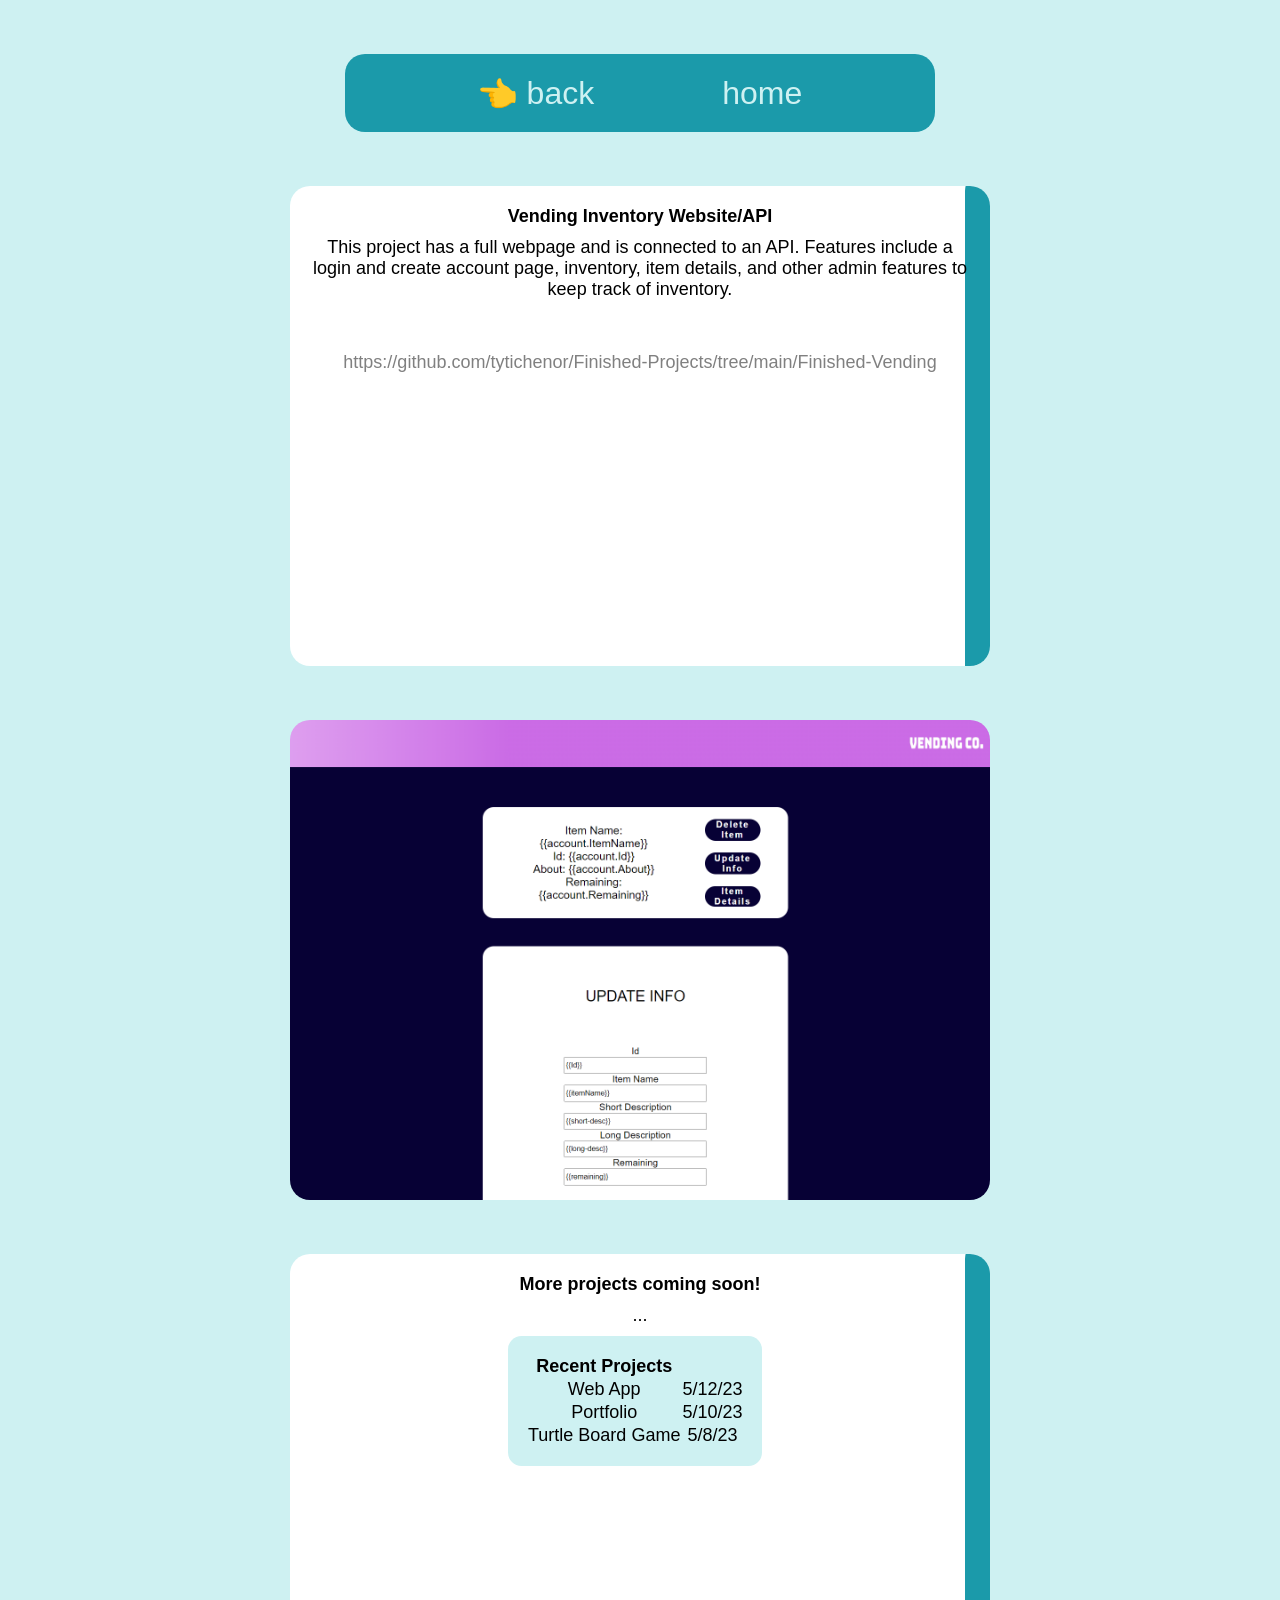
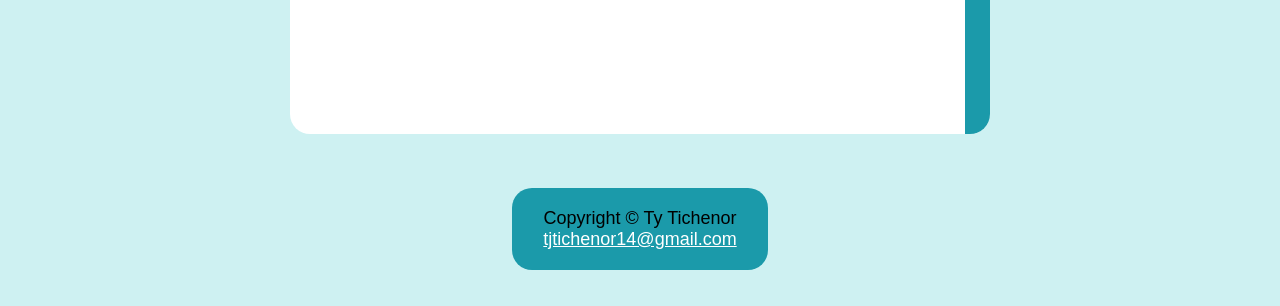
==== HTMLCSS/scportfolio-23/project-other.html @ f35fe65f "with files" ====
<!DOCTYPE html>
<html lang='en'>
    <head>
        <title>Ty Tichenor</title>
        <meta charset="utf-8">
        <link rel="stylesheet" href="portfolio.css">
        <meta name="viewport" content="width=device-width,initial-scale=1.0">
        <meta name="description" content="Ty Tichenor - Junior Computer Programmer - SICTC Evansville, IN - Other Projects">
    </head>
    <body>
        <nav class="project-page-nav">
            <a href="projects.html"> 👈 back</a><a href="index.html">home</a>
        </nav>
        <main>
            <div class="row">
                <div class="card">
                    <h4>Vending Inventory Website/API</h4>
                    <p>This project has a full webpage and is connected to an API. Features include a login and create account page, inventory, item details, and other admin features to keep track of inventory.</p> <br>
                    <br><a class="out-link-github" href="https://github.com/tytichenor/Finished-Projects/tree/main/Finished-Vending">https://github.com/tytichenor/Finished-Projects/tree/main/Finished-Vending</a></p>
                </div>
                <div class="card-preview-img-Vending">
                </div>
            </div>
            <div class="row">
                <div class="card">
                    <h4>More projects coming soon!</h4>
                    <p>...</p>
                    <table>
                        <th>Recent Projects</th>
                        <tr><td>Web App</td><td>5/12/23</td></tr>
                        <tr><td>Portfolio</td><td>5/10/23</td></tr>
                        <tr><td>Turtle Board Game</td><td>5/8/23</td></tr>
                      </table>
                </div>
            </div>
            <div class="card-preview">
            </div>
        </main>
        <footer class="project-page-footer">
            Copyright &copy; Ty Tichenor <br>
            <a href="mailto:tjtichenor14@gmail.com">tjtichenor14@gmail.com</a>
        </footer>
    </body>
</html>
---- HTMLCSS/scportfolio-23/portfolio.css ----
header{
    margin-top: 1em;
    padding-bottom: .75em;
}

body{
    background-color: #cef1f2;
    color: black;
    font-family: 'Open Sans', sans-serif;
    font-size: large;
    text-align: center;
    display: grid;
    place-items: center;
}

nav{
        position: relative;
        width: 40%;
        padding: 20px 20px 20px;
        border-radius: 1.25rem;
        background: #1b9aaa;
        text-align: center;
        
}

nav a{
    text-decoration: none;
    background-color: #1b9aaa;
    color: #cef1f2;
    margin: 2em;
    font-size: xx-large;
}

nav a:hover{
    color: white;
}

footer{
    color: black;
    position: relative;
    width: 20%;
    padding: 20px 20px 20px;
    border-radius: 1.25rem;
    background-color: #1b9aaa; 
    text-align: center;
    margin-bottom: 2em;
}

footer a{
    text-decoration: underline;
    color: white;
}

ul{
    color: #cef1f2;
}

a{
    text-decoration: none;
    color: black;
}

a:hover{
    text-decoration: none;
    color: white;    
}

.ty-logo{
    padding-bottom: 15em;
    background-image: url("content/ty-logo.png");
    background-size:contain;
    background-repeat: no-repeat;
    width: 50%;
    height: 25%;
}

.parent-projects-choice{
    margin: 0rem;
    padding: 1rem 1rem;
    text-align: center;
    padding-bottom: 10em;
    display: flex;
    padding-top: 5em;
}

.child-projects-choice{
    margin-left: 4em;
    margin-right: 4em;
    color:#70C1B3;
    display: inline-block;
    background-image: url("content/project-card-gradient.png");
    background-size: cover;
    border-radius: 1.25rem;
    padding: 4em 4rem;
    vertical-align: middle;
}

.home-left{
    float: left;
    width: 50%;
    padding-top: 6.5em;
    padding-bottom: 2em;
    padding-right: 14em;
}

.home-right{
    float: right;
    width: 50%;
    padding-top: 4em;
    padding-bottom: 2em;
}

.project-page-footer{
    background-color: #1b9aaa;
    color: black;
    margin-bottom: 2em;
}

.project-page-nav{
    margin-top: 3em;
    margin-bottom: 3em;
    width:46.125%
}


/* ALL BELOW IS FOR PYTHON PROJ PAGE CARD https://codepen.io/NikhilBobade/pen/oNZmRpa*/
* {
  padding: 0;
  margin: 0;
  box-sizing: border-box;
}

.card {
    border-radius: 1.25rem;
    filter: drop-shadow(0 5px 10px 0 #ffffff);
    width: 700px;
    height: 480px;
    background-color: white;
    color: black;
    padding: 20px;
    position: relative;
    z-index: 0;
    overflow: hidden;
    transition: 0.6s ease-in;
    margin-bottom: 3em;
  }
  
  .card::before {
    content: "";
    position: absolute;
    z-index: -1;
    top: -15px;
    right: -15px;
    background: #1b9aaa;
    height:520px;
    width: 40px;
    border-radius: 32px;
    transform: scale(1);
    transform-origin: 50% 50%;
    transition: transform 0.25s ease-out;
  }
  
  .card:hover::before{
      transition-delay:0.2s ;
  
    transform: scale(40);
  }
  
  .card:hover{
      color: #ffffff;
  
  }
  
  .card p{
      padding: 10px 0;
  }

  .out-link-github{
    color: gray;
}

/* below is all the different pics for projects */
.card-preview-img{
    border-radius: 1.25rem;
    width: 700px;
    height: 480px;
    background-image: url(content/code-test-img.jpeg);
    background-position: center;
    background-size: cover;
    padding: 20px;
    position: relative;
    z-index: 0;
    overflow: hidden;
    transition: 0.6s ease-in;
    margin-bottom: 3em;
}

.card-preview-img-JavaJam{
    border-radius: 1.25rem;
    width: 700px;
    height: 480px;
    background-image: url(content/proj-JavaJam.png);
    background-position: center;
    background-size: cover;
    padding: 20px;
    position: relative;
    z-index: 0;
    overflow: hidden;
    transition: 0.6s ease-in;
    margin-bottom: 3em;
}

.card-preview-img-Vending{
    border-radius: 1.25rem;
    width: 700px;
    height: 480px;
    background-image: url(content/proj-Vending.png);
    background-position: center;
    background-size: cover;
    padding: 20px;
    position: relative;
    z-index: 0;
    overflow: hidden;
    transition: 0.6s ease-in;
    margin-bottom: 3em;
}

.card-preview-img-Intersection{
    border-radius: 1.25rem;
    width: 700px;
    height: 480px;
    background-image: url(content/proj-Intersection.png);
    background-position: center;
    background-size: cover;
    padding: 20px;
    position: relative;
    z-index: 0;
    overflow: hidden;
    transition: 0.6s ease-in;
    margin-bottom: 3em;
}

.card-preview-img-Krusty{
    border-radius: 1.25rem;
    width: 700px;
    height: 480px;
    background-image: url(content/proj-Krusty.png);
    background-position: center;
    background-size: cover;
    padding: 20px;
    position: relative;
    z-index: 0;
    overflow: hidden;
    transition: 0.6s ease-in;
    margin-bottom: 3em;
}

.card-preview-img-Yoga{
    border-radius: 1.25rem;
    width: 700px;
    height: 480px;
    background-image: url(content/proj-Yoga.png);
    background-position: center;
    background-size: cover;
    padding: 20px;
    position: relative;
    z-index: 0;
    overflow: hidden;
    transition: 0.6s ease-in;
    margin-bottom: 3em;
}

/* home card for red to cover the card */
.home-card{
    font-size: x-large;
    margin-left: 4em;
    margin-right: 4em;
    color: #1b9aaa;
    background-color: white;
    border-radius: 1.25rem;
    padding: 20px;
    filter: drop-shadow(0 5px 10px 0 #ffffff);
    position: relative;
    z-index: 0;
    overflow: hidden;
    transition: 0.6s ease-in;
    margin-bottom: 3em;
    width: 500px;
    height: 480px;
    text-align: left;
}
  
  .home-card::before {
    content: "";
    position: absolute;
    z-index: -1;
    top: -15px;
    right: -15px;
    background: #1b9aaa;
    height:600px;
    width: 30px;
    border-radius: 32px;
    transform: scale(1);
    transform-origin: 50% 50%;
    transition: transform 0.25s ease-out;
  }
  
  .home-card:hover::before{
      transition-delay:0.2s ;
  
    transform: scale(40);
  }
  
  .home-card:hover{
      color: #ffffff;
  
  }
  
  .home-card p{
      padding: 10px 0;
  }

.home-card-preview{
    border-radius: 1.25rem;
    width: 700px;
    height: 480px;
    background-image: url(content/code-test-img.jpeg);
    background-position: center;
    background-size: cover;
    padding: 20px;
    position: relative;
    z-index: 0;
    overflow: hidden;
    transition: 0.6s ease-in;
    margin-bottom: 3em;
}

.trinket{
    padding-bottom: 3em;
}

.form-home{
    margin-bottom: 3em;
}

.form-home h1{
    color: #1b9aaa;
}

table{
    border-radius: .75em;
    background-color:#cef1f2;
    margin-left: 11em;
    padding: 1em;
}

tr{
    color: black;
}



/* mobile */
@media (max-width:600px){
    body{
        background-color: #cef1f2;
        color: black;
        font-family: 'Open Sans', sans-serif;
        font-size: large;
        text-align: center;
        display:inline-flexbox;
        place-items: center;
    }

    .home-left{
        width: 100%;
        padding-top: 4.5em;
        padding-bottom: 2em;
        padding-right: 0em;
    }
    
    .home-right{
        width: 100%;
        padding-top: 2em;
        padding-bottom: 2em;
    }

    .ty-logo{
        padding-bottom: 7em;
        background-image: url("content/ty-logo.png");
        background-size:cover;
        width: 90%;
        background-repeat: no-repeat;
        margin-bottom: 2em;
    }

    footer{
        position: relative;
        width: 50%;
        padding: 20px 20px 20px;
        border-radius: 1.25rem;
        background-color: #1b9aaa; 
        text-align: center;
        margin-bottom: 2em;
    }

    .home-card{
        font-size: large;
        width: 350px;
        height: 330px;
    }

    nav{
        width: 70%;
    }

    nav a{
        font-size: x-large;
        margin-right: 1.5em;
    }

    .parent-projects-choice{
        text-align: center;
        padding-bottom: 10em;
        display:contents;
    }

    .child-projects-choice{
        margin-left: 3em;
        margin-right: 3em;
        margin-top: 2em;
        margin-bottom: 2em;
        border-radius: 1.25rem;
        padding: 4em 4rem;
    }

    .project-page-nav{
        width: 80%;
    }

    .card {
        width: 400px;
        height: 280px;
    }

    .card-preview-img{
        width: 400px;
        height: 280px;
    }

    .card-preview-img-JavaJam{
        width: 400px;
        height: 280px;
    }

    .card-preview-img-Vending{
        width: 400px;
        height: 280px;
    }

    .card-preview-img-Intersection{
        width: 400px;
        height: 280px;
    }

    .card-preview-img-Krusty{
        width: 400px;
        height: 280px;
    }

    .card-preview-img-Yoga{
        width: 400px;
        height: 280px;
    }

    .card::before {
        height:520px;
        width: 30px;
      }

      .project-page-footer{
        color: black;
        font-size: medium;
    }

    .trinket{
        padding-bottom: 5em;
        width: 100%;
        height: 50%;
    }

    table{
        margin-left: 3em;
    }
    
}

/* dark #1b9aaa    light #cef1f2  */
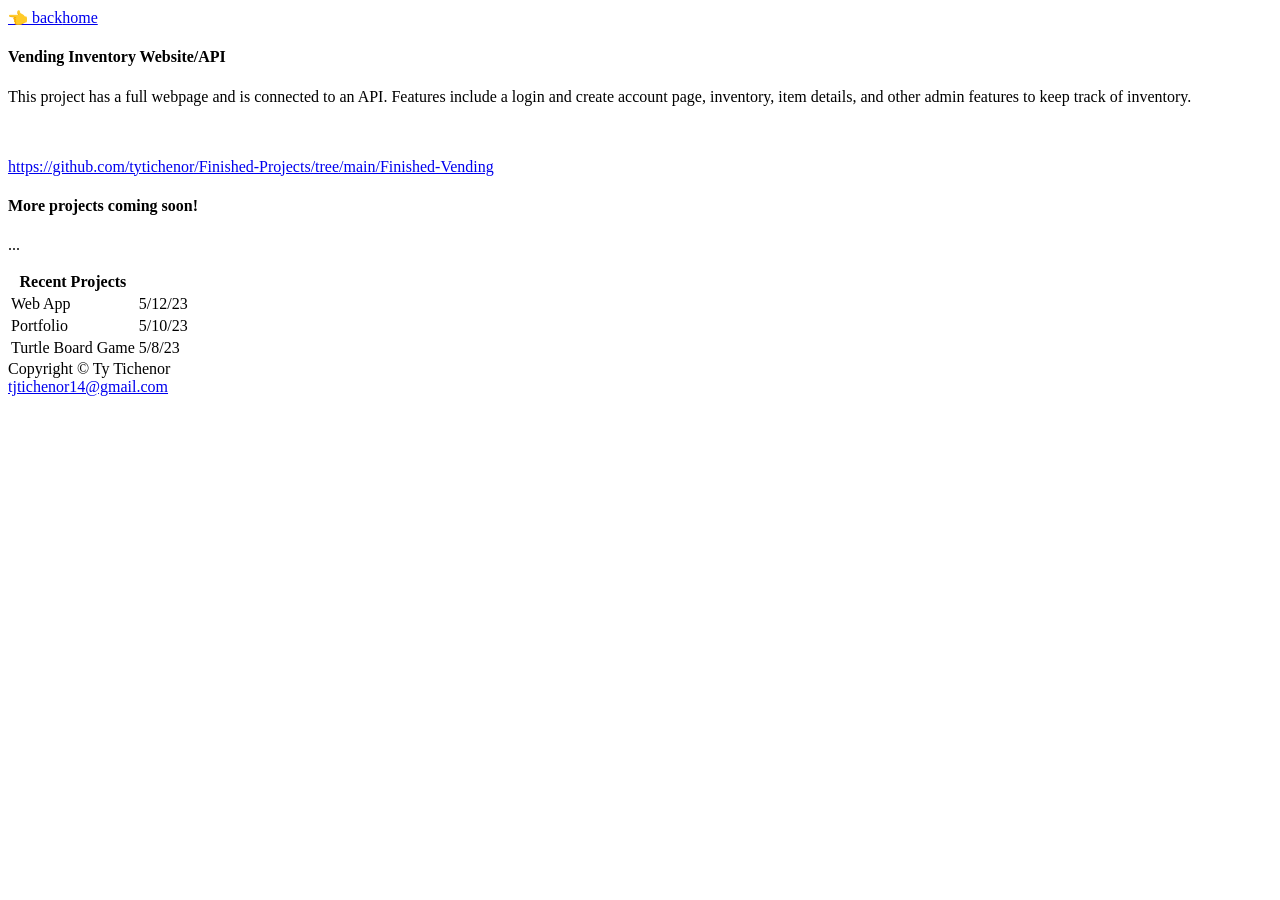
==== commit e940d8bf: "restart" ====
--- a/HTMLCSS/scportfolio-23/project-other.html
+++ b/HTMLCSS/scportfolio-23/project-other.html
@@ -1,44 +1,44 @@
-<!DOCTYPE html>
-<html lang='en'>
-    <head>
-        <title>Ty Tichenor</title>
-        <meta charset="utf-8">
-        <link rel="stylesheet" href="portfolio.css">
-        <meta name="viewport" content="width=device-width,initial-scale=1.0">
-        <meta name="description" content="Ty Tichenor - Junior Computer Programmer - SICTC Evansville, IN - Other Projects">
-    </head>
-    <body>
-        <nav class="project-page-nav">
-            <a href="projects.html"> 👈 back</a><a href="index.html">home</a>
-        </nav>
-        <main>
-            <div class="row">
-                <div class="card">
-                    <h4>Vending Inventory Website/API</h4>
-                    <p>This project has a full webpage and is connected to an API. Features include a login and create account page, inventory, item details, and other admin features to keep track of inventory.</p> <br>
-                    <br><a class="out-link-github" href="https://github.com/tytichenor/Finished-Projects/tree/main/Finished-Vending">https://github.com/tytichenor/Finished-Projects/tree/main/Finished-Vending</a></p>
-                </div>
-                <div class="card-preview-img-Vending">
-                </div>
-            </div>
-            <div class="row">
-                <div class="card">
-                    <h4>More projects coming soon!</h4>
-                    <p>...</p>
-                    <table>
-                        <th>Recent Projects</th>
-                        <tr><td>Web App</td><td>5/12/23</td></tr>
-                        <tr><td>Portfolio</td><td>5/10/23</td></tr>
-                        <tr><td>Turtle Board Game</td><td>5/8/23</td></tr>
-                      </table>
-                </div>
-            </div>
-            <div class="card-preview">
-            </div>
-        </main>
-        <footer class="project-page-footer">
-            Copyright &copy; Ty Tichenor <br>
-            <a href="mailto:tjtichenor14@gmail.com">tjtichenor14@gmail.com</a>
-        </footer>
-    </body>
+<!DOCTYPE html>
+<html lang='en'>
+    <head>
+        <title>Ty Tichenor</title>
+        <meta charset="utf-8">
+        <link rel="stylesheet" href="portfolio.css">
+        <meta name="viewport" content="width=device-width,initial-scale=1.0">
+        <meta name="description" content="Ty Tichenor - Junior Computer Programmer - SICTC Evansville, IN - Other Projects">
+    </head>
+    <body>
+        <nav class="project-page-nav">
+            <a href="projects.html"> 👈 back</a><a href="index.html">home</a>
+        </nav>
+        <main>
+            <div class="row">
+                <div class="card">
+                    <h4>Vending Inventory Website/API</h4>
+                    <p>This project has a full webpage and is connected to an API. Features include a login and create account page, inventory, item details, and other admin features to keep track of inventory.</p> <br>
+                    <br><a class="out-link-github" href="https://github.com/tytichenor/Finished-Projects/tree/main/Finished-Vending">https://github.com/tytichenor/Finished-Projects/tree/main/Finished-Vending</a></p>
+                </div>
+                <div class="card-preview-img-Vending">
+                </div>
+            </div>
+            <div class="row">
+                <div class="card">
+                    <h4>More projects coming soon!</h4>
+                    <p>...</p>
+                    <table>
+                        <th>Recent Projects</th>
+                        <tr><td>Web App</td><td>5/12/23</td></tr>
+                        <tr><td>Portfolio</td><td>5/10/23</td></tr>
+                        <tr><td>Turtle Board Game</td><td>5/8/23</td></tr>
+                      </table>
+                </div>
+            </div>
+            <div class="card-preview">
+            </div>
+        </main>
+        <footer class="project-page-footer">
+            Copyright &copy; Ty Tichenor <br>
+            <a href="mailto:tjtichenor14@gmail.com">tjtichenor14@gmail.com</a>
+        </footer>
+    </body>
 </html>
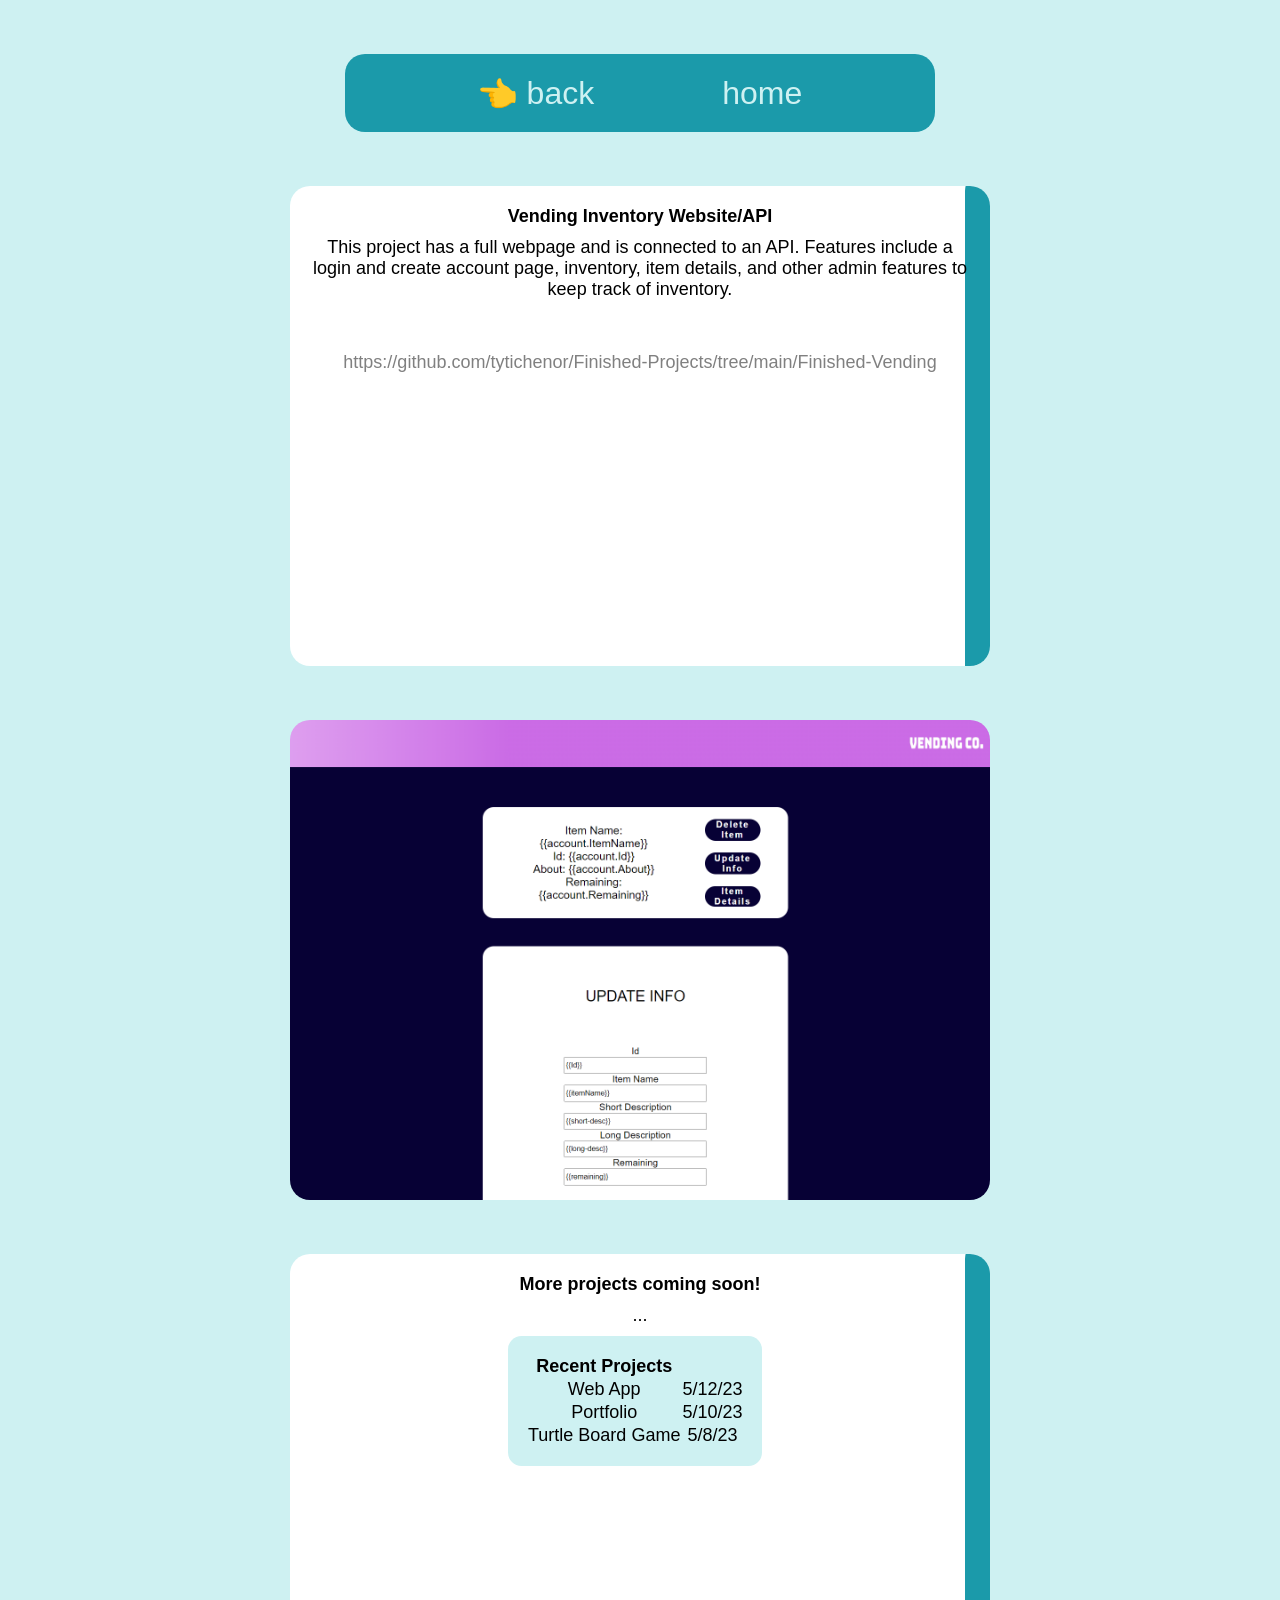
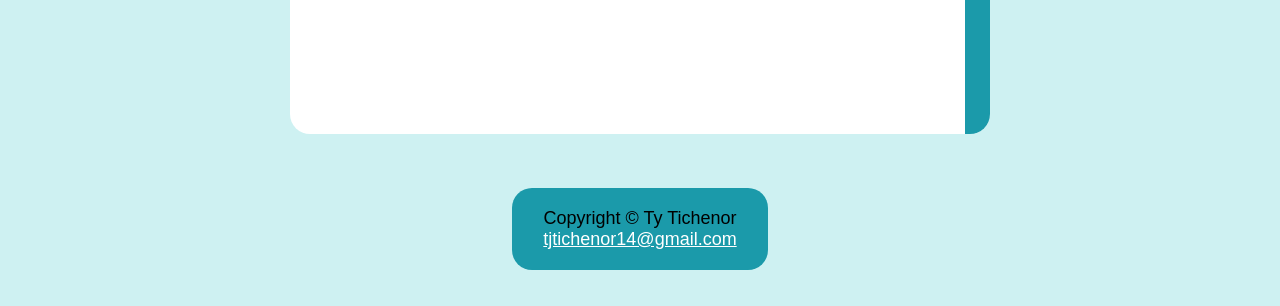
==== commit 085064c6: "fix portfolio" ====
--- a/HTMLCSS/scportfolio-23/project-other.html
+++ b/HTMLCSS/scportfolio-23/project-other.html
@@ -1,44 +1,44 @@
-<!DOCTYPE html>
-<html lang='en'>
-    <head>
-        <title>Ty Tichenor</title>
-        <meta charset="utf-8">
-        <link rel="stylesheet" href="portfolio.css">
-        <meta name="viewport" content="width=device-width,initial-scale=1.0">
-        <meta name="description" content="Ty Tichenor - Junior Computer Programmer - SICTC Evansville, IN - Other Projects">
-    </head>
-    <body>
-        <nav class="project-page-nav">
-            <a href="projects.html"> 👈 back</a><a href="index.html">home</a>
-        </nav>
-        <main>
-            <div class="row">
-                <div class="card">
-                    <h4>Vending Inventory Website/API</h4>
-                    <p>This project has a full webpage and is connected to an API. Features include a login and create account page, inventory, item details, and other admin features to keep track of inventory.</p> <br>
-                    <br><a class="out-link-github" href="https://github.com/tytichenor/Finished-Projects/tree/main/Finished-Vending">https://github.com/tytichenor/Finished-Projects/tree/main/Finished-Vending</a></p>
-                </div>
-                <div class="card-preview-img-Vending">
-                </div>
-            </div>
-            <div class="row">
-                <div class="card">
-                    <h4>More projects coming soon!</h4>
-                    <p>...</p>
-                    <table>
-                        <th>Recent Projects</th>
-                        <tr><td>Web App</td><td>5/12/23</td></tr>
-                        <tr><td>Portfolio</td><td>5/10/23</td></tr>
-                        <tr><td>Turtle Board Game</td><td>5/8/23</td></tr>
-                      </table>
-                </div>
-            </div>
-            <div class="card-preview">
-            </div>
-        </main>
-        <footer class="project-page-footer">
-            Copyright &copy; Ty Tichenor <br>
-            <a href="mailto:tjtichenor14@gmail.com">tjtichenor14@gmail.com</a>
-        </footer>
-    </body>
+<!DOCTYPE html>
+<html lang='en'>
+    <head>
+        <title>Ty Tichenor</title>
+        <meta charset="utf-8">
+        <link rel="stylesheet" href="portfolio.css">
+        <meta name="viewport" content="width=device-width,initial-scale=1.0">
+        <meta name="description" content="Ty Tichenor - Junior Computer Programmer - SICTC Evansville, IN - Other Projects">
+    </head>
+    <body>
+        <nav class="project-page-nav">
+            <a href="projects.html"> 👈 back</a><a href="index.html">home</a>
+        </nav>
+        <main>
+            <div class="row">
+                <div class="card">
+                    <h4>Vending Inventory Website/API</h4>
+                    <p>This project has a full webpage and is connected to an API. Features include a login and create account page, inventory, item details, and other admin features to keep track of inventory.</p> <br>
+                    <br><a class="out-link-github" href="https://github.com/tytichenor/Finished-Projects/tree/main/Finished-Vending">https://github.com/tytichenor/Finished-Projects/tree/main/Finished-Vending</a></p>
+                </div>
+                <div class="card-preview-img-Vending">
+                </div>
+            </div>
+            <div class="row">
+                <div class="card">
+                    <h4>More projects coming soon!</h4>
+                    <p>...</p>
+                    <table>
+                        <th>Recent Projects</th>
+                        <tr><td>Web App</td><td>5/12/23</td></tr>
+                        <tr><td>Portfolio</td><td>5/10/23</td></tr>
+                        <tr><td>Turtle Board Game</td><td>5/8/23</td></tr>
+                      </table>
+                </div>
+            </div>
+            <div class="card-preview">
+            </div>
+        </main>
+        <footer class="project-page-footer">
+            Copyright &copy; Ty Tichenor <br>
+            <a href="mailto:tjtichenor14@gmail.com">tjtichenor14@gmail.com</a>
+        </footer>
+    </body>
 </html>
--- a/HTMLCSS/scportfolio-23/portfolio.css
+++ b/HTMLCSS/scportfolio-23/portfolio.css
@@ -0,0 +1,502 @@
+header{
+    margin-top: 1em;
+    padding-bottom: .75em;
+}
+
+body{
+    background-color: #cef1f2;
+    color: black;
+    font-family: 'Open Sans', sans-serif;
+    font-size: large;
+    text-align: center;
+    display: grid;
+    place-items: center;
+}
+
+nav{
+        position: relative;
+        width: 40%;
+        padding: 20px 20px 20px;
+        border-radius: 1.25rem;
+        background: #1b9aaa;
+        text-align: center;
+        
+}
+
+nav a{
+    text-decoration: none;
+    background-color: #1b9aaa;
+    color: #cef1f2;
+    margin: 2em;
+    font-size: xx-large;
+}
+
+nav a:hover{
+    color: white;
+}
+
+footer{
+    color: black;
+    position: relative;
+    width: 20%;
+    padding: 20px 20px 20px;
+    border-radius: 1.25rem;
+    background-color: #1b9aaa; 
+    text-align: center;
+    margin-bottom: 2em;
+}
+
+footer a{
+    text-decoration: underline;
+    color: white;
+}
+
+ul{
+    color: #cef1f2;
+}
+
+a{
+    text-decoration: none;
+    color: black;
+}
+
+a:hover{
+    text-decoration: none;
+    color: white;    
+}
+
+.ty-logo{
+    padding-bottom: 15em;
+    background-image: url("content/ty-logo.png");
+    background-size:contain;
+    background-repeat: no-repeat;
+    width: 50%;
+    height: 25%;
+}
+
+.parent-projects-choice{
+    margin: 0rem;
+    padding: 1rem 1rem;
+    text-align: center;
+    padding-bottom: 10em;
+    display: flex;
+    padding-top: 5em;
+}
+
+.child-projects-choice{
+    margin-left: 4em;
+    margin-right: 4em;
+    color:#70C1B3;
+    display: inline-block;
+    background-image: url("content/project-card-gradient.png");
+    background-size: cover;
+    border-radius: 1.25rem;
+    padding: 4em 4rem;
+    vertical-align: middle;
+}
+
+.home-left{
+    float: left;
+    width: 50%;
+    padding-top: 6.5em;
+    padding-bottom: 2em;
+    padding-right: 14em;
+}
+
+.home-right{
+    float: right;
+    width: 50%;
+    padding-top: 4em;
+    padding-bottom: 2em;
+}
+
+.project-page-footer{
+    background-color: #1b9aaa;
+    color: black;
+    margin-bottom: 2em;
+}
+
+.project-page-nav{
+    margin-top: 3em;
+    margin-bottom: 3em;
+    width:46.125%
+}
+
+
+/* ALL BELOW IS FOR PYTHON PROJ PAGE CARD https://codepen.io/NikhilBobade/pen/oNZmRpa*/
+* {
+  padding: 0;
+  margin: 0;
+  box-sizing: border-box;
+}
+
+.card {
+    border-radius: 1.25rem;
+    filter: drop-shadow(0 5px 10px 0 #ffffff);
+    width: 700px;
+    height: 480px;
+    background-color: white;
+    color: black;
+    padding: 20px;
+    position: relative;
+    z-index: 0;
+    overflow: hidden;
+    transition: 0.6s ease-in;
+    margin-bottom: 3em;
+  }
+  
+  .card::before {
+    content: "";
+    position: absolute;
+    z-index: -1;
+    top: -15px;
+    right: -15px;
+    background: #1b9aaa;
+    height:520px;
+    width: 40px;
+    border-radius: 32px;
+    transform: scale(1);
+    transform-origin: 50% 50%;
+    transition: transform 0.25s ease-out;
+  }
+  
+  .card:hover::before{
+      transition-delay:0.2s ;
+  
+    transform: scale(40);
+  }
+  
+  .card:hover{
+      color: #ffffff;
+  
+  }
+  
+  .card p{
+      padding: 10px 0;
+  }
+
+  .out-link-github{
+    color: gray;
+}
+
+/* below is all the different pics for projects */
+.card-preview-img{
+    border-radius: 1.25rem;
+    width: 700px;
+    height: 480px;
+    background-image: url(content/code-test-img.jpeg);
+    background-position: center;
+    background-size: cover;
+    padding: 20px;
+    position: relative;
+    z-index: 0;
+    overflow: hidden;
+    transition: 0.6s ease-in;
+    margin-bottom: 3em;
+}
+
+.card-preview-img-JavaJam{
+    border-radius: 1.25rem;
+    width: 700px;
+    height: 480px;
+    background-image: url(content/proj-JavaJam.png);
+    background-position: center;
+    background-size: cover;
+    padding: 20px;
+    position: relative;
+    z-index: 0;
+    overflow: hidden;
+    transition: 0.6s ease-in;
+    margin-bottom: 3em;
+}
+
+.card-preview-img-Vending{
+    border-radius: 1.25rem;
+    width: 700px;
+    height: 480px;
+    background-image: url(content/proj-Vending.png);
+    background-position: center;
+    background-size: cover;
+    padding: 20px;
+    position: relative;
+    z-index: 0;
+    overflow: hidden;
+    transition: 0.6s ease-in;
+    margin-bottom: 3em;
+}
+
+.card-preview-img-Intersection{
+    border-radius: 1.25rem;
+    width: 700px;
+    height: 480px;
+    background-image: url(content/proj-Intersection.png);
+    background-position: center;
+    background-size: cover;
+    padding: 20px;
+    position: relative;
+    z-index: 0;
+    overflow: hidden;
+    transition: 0.6s ease-in;
+    margin-bottom: 3em;
+}
+
+.card-preview-img-Krusty{
+    border-radius: 1.25rem;
+    width: 700px;
+    height: 480px;
+    background-image: url(content/proj-Krusty.png);
+    background-position: center;
+    background-size: cover;
+    padding: 20px;
+    position: relative;
+    z-index: 0;
+    overflow: hidden;
+    transition: 0.6s ease-in;
+    margin-bottom: 3em;
+}
+
+.card-preview-img-Yoga{
+    border-radius: 1.25rem;
+    width: 700px;
+    height: 480px;
+    background-image: url(content/proj-Yoga.png);
+    background-position: center;
+    background-size: cover;
+    padding: 20px;
+    position: relative;
+    z-index: 0;
+    overflow: hidden;
+    transition: 0.6s ease-in;
+    margin-bottom: 3em;
+}
+
+/* home card for red to cover the card */
+.home-card{
+    font-size: x-large;
+    margin-left: 4em;
+    margin-right: 4em;
+    color: #1b9aaa;
+    background-color: white;
+    border-radius: 1.25rem;
+    padding: 20px;
+    filter: drop-shadow(0 5px 10px 0 #ffffff);
+    position: relative;
+    z-index: 0;
+    overflow: hidden;
+    transition: 0.6s ease-in;
+    margin-bottom: 3em;
+    width: 500px;
+    height: 480px;
+    text-align: left;
+}
+  
+  .home-card::before {
+    content: "";
+    position: absolute;
+    z-index: -1;
+    top: -15px;
+    right: -15px;
+    background: #1b9aaa;
+    height:600px;
+    width: 30px;
+    border-radius: 32px;
+    transform: scale(1);
+    transform-origin: 50% 50%;
+    transition: transform 0.25s ease-out;
+  }
+  
+  .home-card:hover::before{
+      transition-delay:0.2s ;
+  
+    transform: scale(40);
+  }
+  
+  .home-card:hover{
+      color: #ffffff;
+  
+  }
+  
+  .home-card p{
+      padding: 10px 0;
+  }
+
+.home-card-preview{
+    border-radius: 1.25rem;
+    width: 700px;
+    height: 480px;
+    background-image: url(content/code-test-img.jpeg);
+    background-position: center;
+    background-size: cover;
+    padding: 20px;
+    position: relative;
+    z-index: 0;
+    overflow: hidden;
+    transition: 0.6s ease-in;
+    margin-bottom: 3em;
+}
+
+.trinket{
+    padding-bottom: 3em;
+}
+
+.form-home{
+    margin-bottom: 3em;
+}
+
+.form-home h1{
+    color: #1b9aaa;
+}
+
+table{
+    border-radius: .75em;
+    background-color:#cef1f2;
+    margin-left: 11em;
+    padding: 1em;
+}
+
+tr{
+    color: black;
+}
+
+
+
+/* mobile */
+@media (max-width:600px){
+    body{
+        background-color: #cef1f2;
+        color: black;
+        font-family: 'Open Sans', sans-serif;
+        font-size: large;
+        text-align: center;
+        display:inline-flexbox;
+        place-items: center;
+    }
+
+    .home-left{
+        width: 100%;
+        padding-top: 4.5em;
+        padding-bottom: 2em;
+        padding-right: 0em;
+    }
+    
+    .home-right{
+        width: 100%;
+        padding-top: 2em;
+        padding-bottom: 2em;
+    }
+
+    .ty-logo{
+        padding-bottom: 7em;
+        background-image: url("content/ty-logo.png");
+        background-size:cover;
+        width: 90%;
+        background-repeat: no-repeat;
+        margin-bottom: 2em;
+    }
+
+    footer{
+        position: relative;
+        width: 50%;
+        padding: 20px 20px 20px;
+        border-radius: 1.25rem;
+        background-color: #1b9aaa; 
+        text-align: center;
+        margin-bottom: 2em;
+    }
+
+    .home-card{
+        font-size: large;
+        width: 350px;
+        height: 330px;
+    }
+
+    nav{
+        width: 70%;
+    }
+
+    nav a{
+        font-size: x-large;
+        margin-right: 1.5em;
+    }
+
+    .parent-projects-choice{
+        text-align: center;
+        padding-bottom: 10em;
+        display:contents;
+    }
+
+    .child-projects-choice{
+        margin-left: 3em;
+        margin-right: 3em;
+        margin-top: 2em;
+        margin-bottom: 2em;
+        border-radius: 1.25rem;
+        padding: 4em 4rem;
+    }
+
+    .project-page-nav{
+        width: 80%;
+    }
+
+    .card {
+        width: 400px;
+        height: 280px;
+    }
+
+    .card-preview-img{
+        width: 400px;
+        height: 280px;
+    }
+
+    .card-preview-img-JavaJam{
+        width: 400px;
+        height: 280px;
+    }
+
+    .card-preview-img-Vending{
+        width: 400px;
+        height: 280px;
+    }
+
+    .card-preview-img-Intersection{
+        width: 400px;
+        height: 280px;
+    }
+
+    .card-preview-img-Krusty{
+        width: 400px;
+        height: 280px;
+    }
+
+    .card-preview-img-Yoga{
+        width: 400px;
+        height: 280px;
+    }
+
+    .card::before {
+        height:520px;
+        width: 30px;
+      }
+
+      .project-page-footer{
+        color: black;
+        font-size: medium;
+    }
+
+    .trinket{
+        padding-bottom: 5em;
+        width: 100%;
+        height: 50%;
+    }
+
+    table{
+        margin-left: 3em;
+    }
+    
+}
+
+/* dark #1b9aaa    light #cef1f2  */
+
+
+
+
